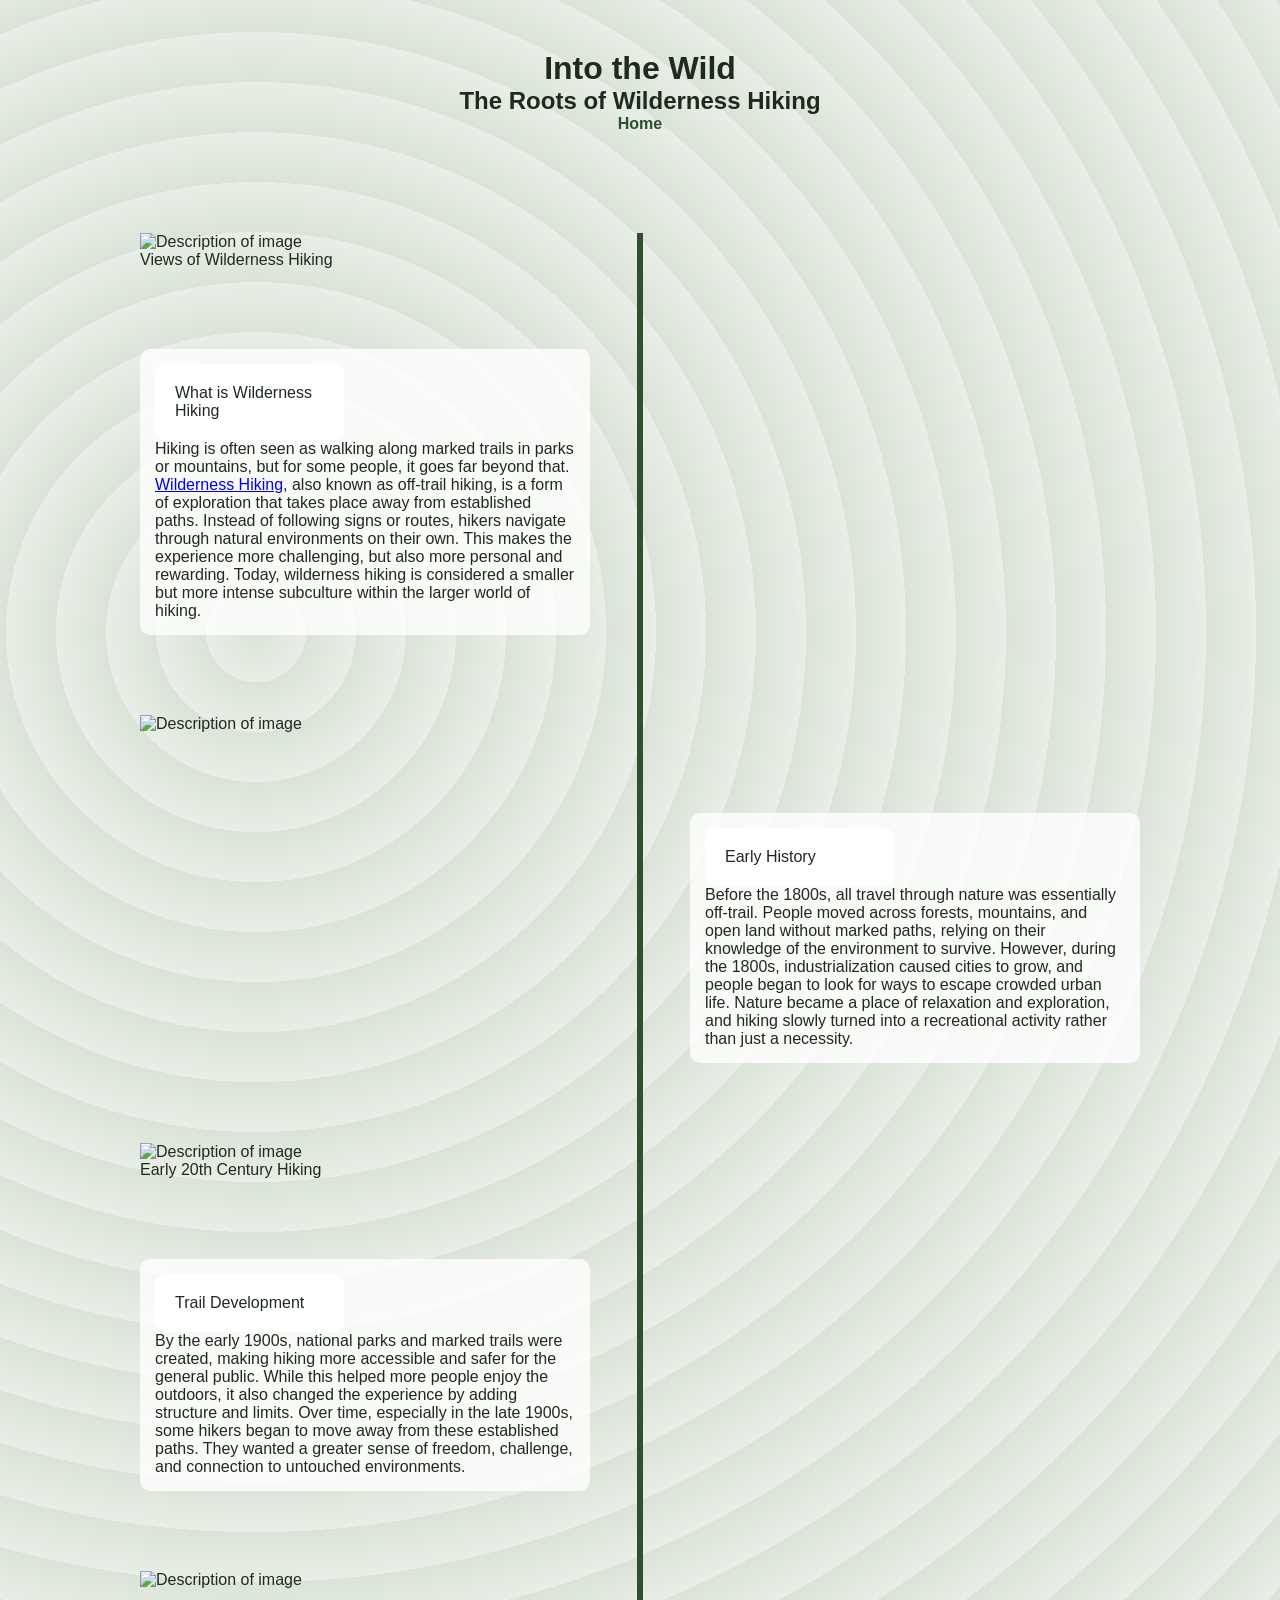
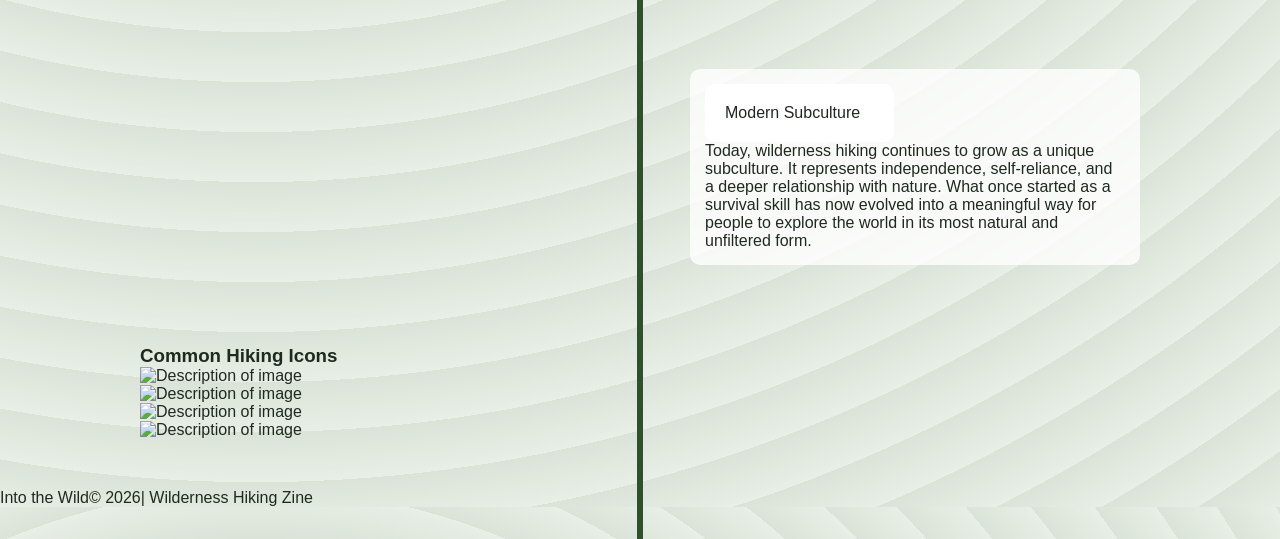
==== index.html @ 7033181c "Add files via upload" ====
<!DOCTYPE html>
<html lang="en">
  <head>
    <meta charset="UTF-8">
    <title>Into the Wild</title>
    <link rel="stylesheet" href="style.css">
  </head>

  <body class="page-intro">

    <header class="site-header">
    <h1>Into the Wild</h1>
    <h2>The Roots of Wilderness Hiking</h2>

    <nav class="site-nav">
    <div class="dropdown">
      <a href="index.html">Home</a>
      <div class="dropdown-content">
        <a href="Section1.html">Mindset</a>
        <a href="Section2.html">Practice</a>
        <a href="Section3.html">Impact</a>
      </div>
      </div>
    </nav>
    </header>

    <main class="intro-section">


    <div class="trail"></div>


    <figure class="image-slot">
    <img src="ZineVisuals/IntroPageVisualOne.png" width="200" height="200" alt="Description of image">
    <figcaption>Views of Wilderness Hiking</figcaption> </figure>


    <div class="timeline-item left">
    <div class="box">What is Wilderness Hiking</div>
    <p>
    Hiking is often seen as walking along marked trails in parks or mountains, but for some people, it goes far beyond that. <a href="https://www.nationalparks.org/connect/blog/beginners-guide-wilderness-backcountry-hiking-prep">Wilderness Hiking</a>, also known as off-trail hiking, is a form of exploration that takes place away from established paths. Instead of following signs or routes, hikers navigate through natural environments on their own. This makes the experience more challenging, but also more personal and rewarding. Today, wilderness hiking is considered a smaller but more intense subculture within the larger world of hiking.
    </p>
    </div>


    <figure class="image-slot">
    <img src="ZineVisuals/IntroPageVisualTwo.png" width="200" height="200" alt="Description of image"> </figure>


    <div class="timeline-item right">
    <div class="box">Early History</div>
    <p>
    Before the 1800s, all travel through nature was essentially off-trail. People moved across forests, mountains, and open land without marked paths, relying on their knowledge of the environment to survive. However, during the 1800s, industrialization caused cities to grow, and people began to look for ways to escape crowded urban life. Nature became a place of relaxation and exploration, and hiking slowly turned into a recreational activity rather than just a necessity.
    </p>
    </div>


    <figure class="image-slot">
      <img src="ZineVisuals/IntroPageImageThree.jpg" width="200" height="200" alt="Description of image">
      <figcaption>Early 20th Century Hiking</figcaption>
    </figure>


      <div class="timeline-item left">
    <div class="box">Trail Development</div>
    <p>
    By the early 1900s, national parks and marked trails were created, making hiking more accessible and safer for the general public. While this helped more people enjoy the outdoors, it also changed the experience by adding structure and limits. Over time, especially in the late 1900s, some hikers began to move away from these established paths. They wanted a greater sense of freedom, challenge, and connection to untouched environments.
    </p>
      </div>

    <figure class="image-slot">
    <img src="ZineVisuals/IntroPageVisualFour.webp" width="200" height="200" alt="Description of image">
  
    </figure>


    <div class="timeline-item right">
    <div class="box">Modern Subculture</div>
    <p>
    Today, wilderness hiking continues to grow as a unique subculture. It represents independence, self-reliance, and a deeper relationship with nature. What once started as a survival skill has now evolved into a meaningful way for people to explore the world in its most natural and unfiltered form.
    </p>
    </div>

    <h3>Common Hiking Icons</h3>

    <figure class="image-slot">
      <img src="ZineVisuals/IntroPageIconOne.png" width="200" height="200" alt="Description of image">
    </figure>


    <figure class="image-slot">
      <img src="ZineVisuals/IntroPageIconTwo.png" width="200" height="200" alt="Description of image">
    </figure>

    <figure class="image-slot">
      <img src="ZineVisuals/IntroPageIconFour.png" width="200" height="200" alt="Description of image"> </figure>

    <figure class="image-slot">
      <img src="ZineVisuals/IntroPageIconThree.png" width="200" height="200" alt="Description of image"> </figure>
    </main>

    <footer>
    <p>Into the Wild© 2026| Wilderness Hiking Zine</p>
    </footer>

    <script src="script.js"></script>

  </body>
</html>
---- style.css ----
* {
  margin: 0;
  padding: 0;
  box-sizing: border-box;
}

:root {
  --forest: #2f4f2f;
  --earth: #5a3e2b;
  --paper: #f5f0e6;
  --sky: #dbe7d0;
}


body {
  font-family: Arial, sans-serif;
  color: #1f2a1f;
}


.site-header {
  text-align: center;
  padding: 50px 20px;
}

.site-nav a {
  margin: 0 10px;
  text-decoration: none;
  color: var(--forest);
  font-weight: bold;
}


.page-intro {
  background:
    repeating-radial-gradient(circle at 20% 30%, rgba(60,90,60,0.08), transparent 50px),
    #e8efe6;
}

.intro-section {
  position: relative;
  max-width: 1100px;
  margin: auto;
  padding: 50px;
}

.trail {
  position: absolute;
  left: 50%;
  width: 6px;
  height: 100%;
  background: var(--forest);
  transform: translateX(-50%);
}

.timeline-item {
  width: 45%;
  margin: 80px 0;
  background: rgba(255,255,255,0.8);
  padding: 15px;
  border-radius: 10px;
}

.left { left: 0; position: relative; }
.right { left: 55%; position: relative; }


.page-paper {
  background: var(--paper);
  padding: 40px;
}

.card {
  background: white;
  padding: 20px;
  margin: 20px 0;
  border: 1px solid #ccc;
  border-radius: 8px;
}




.page-impact {
  background: linear-gradient(to right, #eaeaea, #dbe7d0);
  padding: 50px;
}

.compare {
  display: flex;
  justify-content: space-between;
  gap: 20px;
}

.box {
  width: 45%;
  background: white;
  padding: 20px;
  border-radius: 10px;
}


.visual {
  margin: 20px 0;
}

.visual img {
  width: 100%;
  max-width: 400px;
}

.float-img {
  float: right;
  width: 200px;
  margin: 10px;
}


.dropdown {
  position: relative;
  display: inline-block;
}

.dropdown-content {
  display: none;
  position: absolute;
  background: white;
  border: 1px solid #ccc;
}

.dropdown:hover .dropdown-content {
  display: block;
}


.card {
  opacity: 0;
  transform: translateY(20px);
  transition: 0.5s;
}


.page-backpack .intro-block,
.page-backpack .outro-block {
  opacity: 0;
  transform: translateY(20px);
  transition: 0.5s;
}


.page-backpack .intro-block.show,
.page-backpack .outro-block.show {
  opacity: 1;
  transform: translateY(0);
}


.page-backpack {
  background: #cfdccf; 
}

.intro-box,
.outro-box {
  max-width: 900px;
  margin: 30px auto;
  background: white;
  padding: 20px;
  border-radius: 10px;
  border: 2px solid #2f4f2f;
  line-height: 1.6;
}


.backpack-area {
  position: relative;
  max-width: 1100px;
  height: 600px;
  margin: 60px auto;
}


.backpack-center {
  position: absolute;
  top: 50%;
  left: 50%;
  transform: translate(-50%, -50%);
  text-align: center;
}

.backpack-center img {
  width: 220px;
}


.pointer {
  position: absolute;
  width: 230px;
  background: white;
  border: 2px solid #2f4f2f;
  padding: 12px;
  border-radius: 10px;
}


.top-left { top: 0; left: 0; }
.top-right { top: 0; right: 0; }
.bottom-left { bottom: 0; left: 0; }
.bottom-right { bottom: 0; right: 0; }


.pointer::after {
  content: "";
  position: absolute;
  width: 50px;
  height: 2px;
  background: #5a3e2b;
}

.top-left::after { right: -50px; top: 50%; }
.top-right::after { left: -50px; top: 50%; }
.bottom-left::after { right: -50px; top: 50%; }
.bottom-right::after { left: -50px; top: 50%; }



.page-impact {
  background: linear-gradient(
    to bottom,
    #8b6a4f,
    var(--earth)
  );
}


.impact-box {
  max-width: 900px;
  margin: 30px auto;
  background: white;
  padding: 20px;
  border-radius: 10px;
  border: 2px solid #2f4f2f;
  line-height: 1.6;
}


.impact-grid {
  max-width: 1000px;
  margin: 50px auto;
  display: grid;
  grid-template-columns: 1fr 1fr;
  gap: 20px;
}


.impact-card {
  background: white;
  padding: 20px;
  border-radius: 10px;
  border: 2px solid #2f4f2f;
  line-height: 1.6;
}
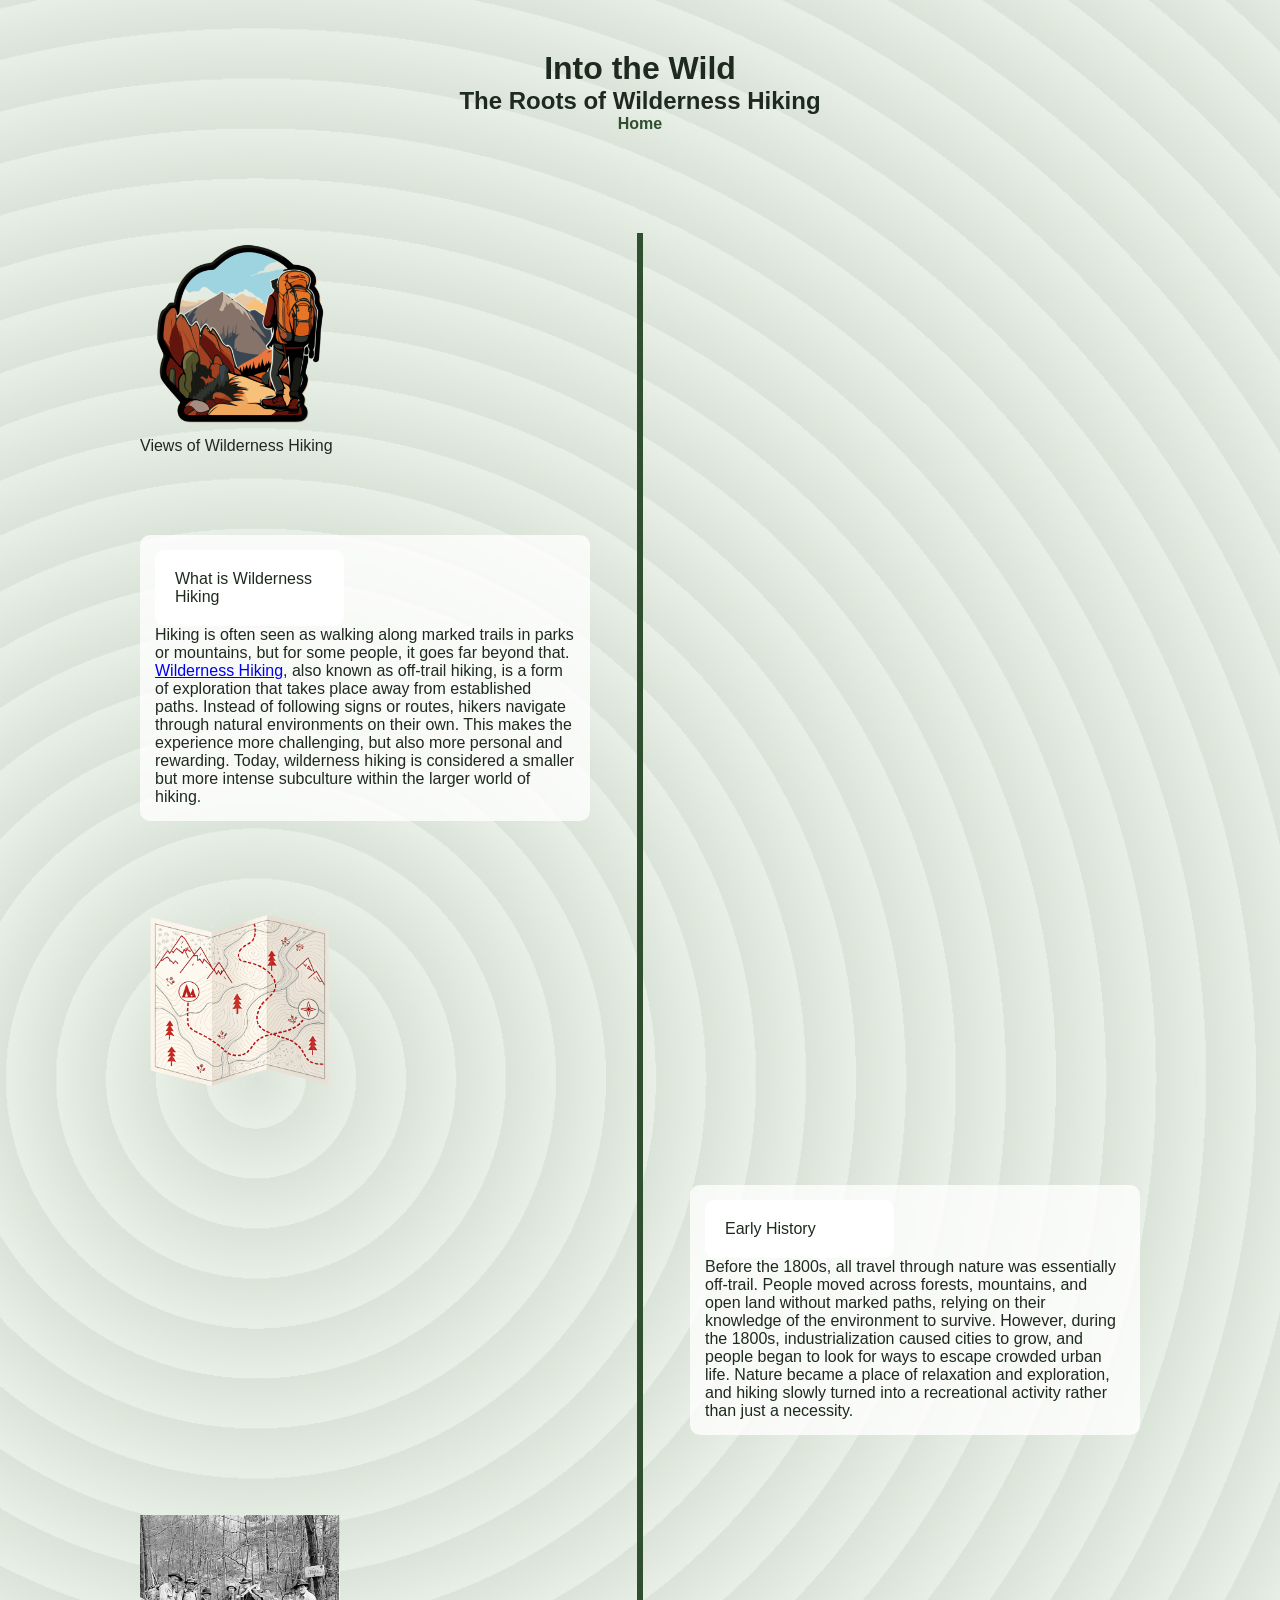
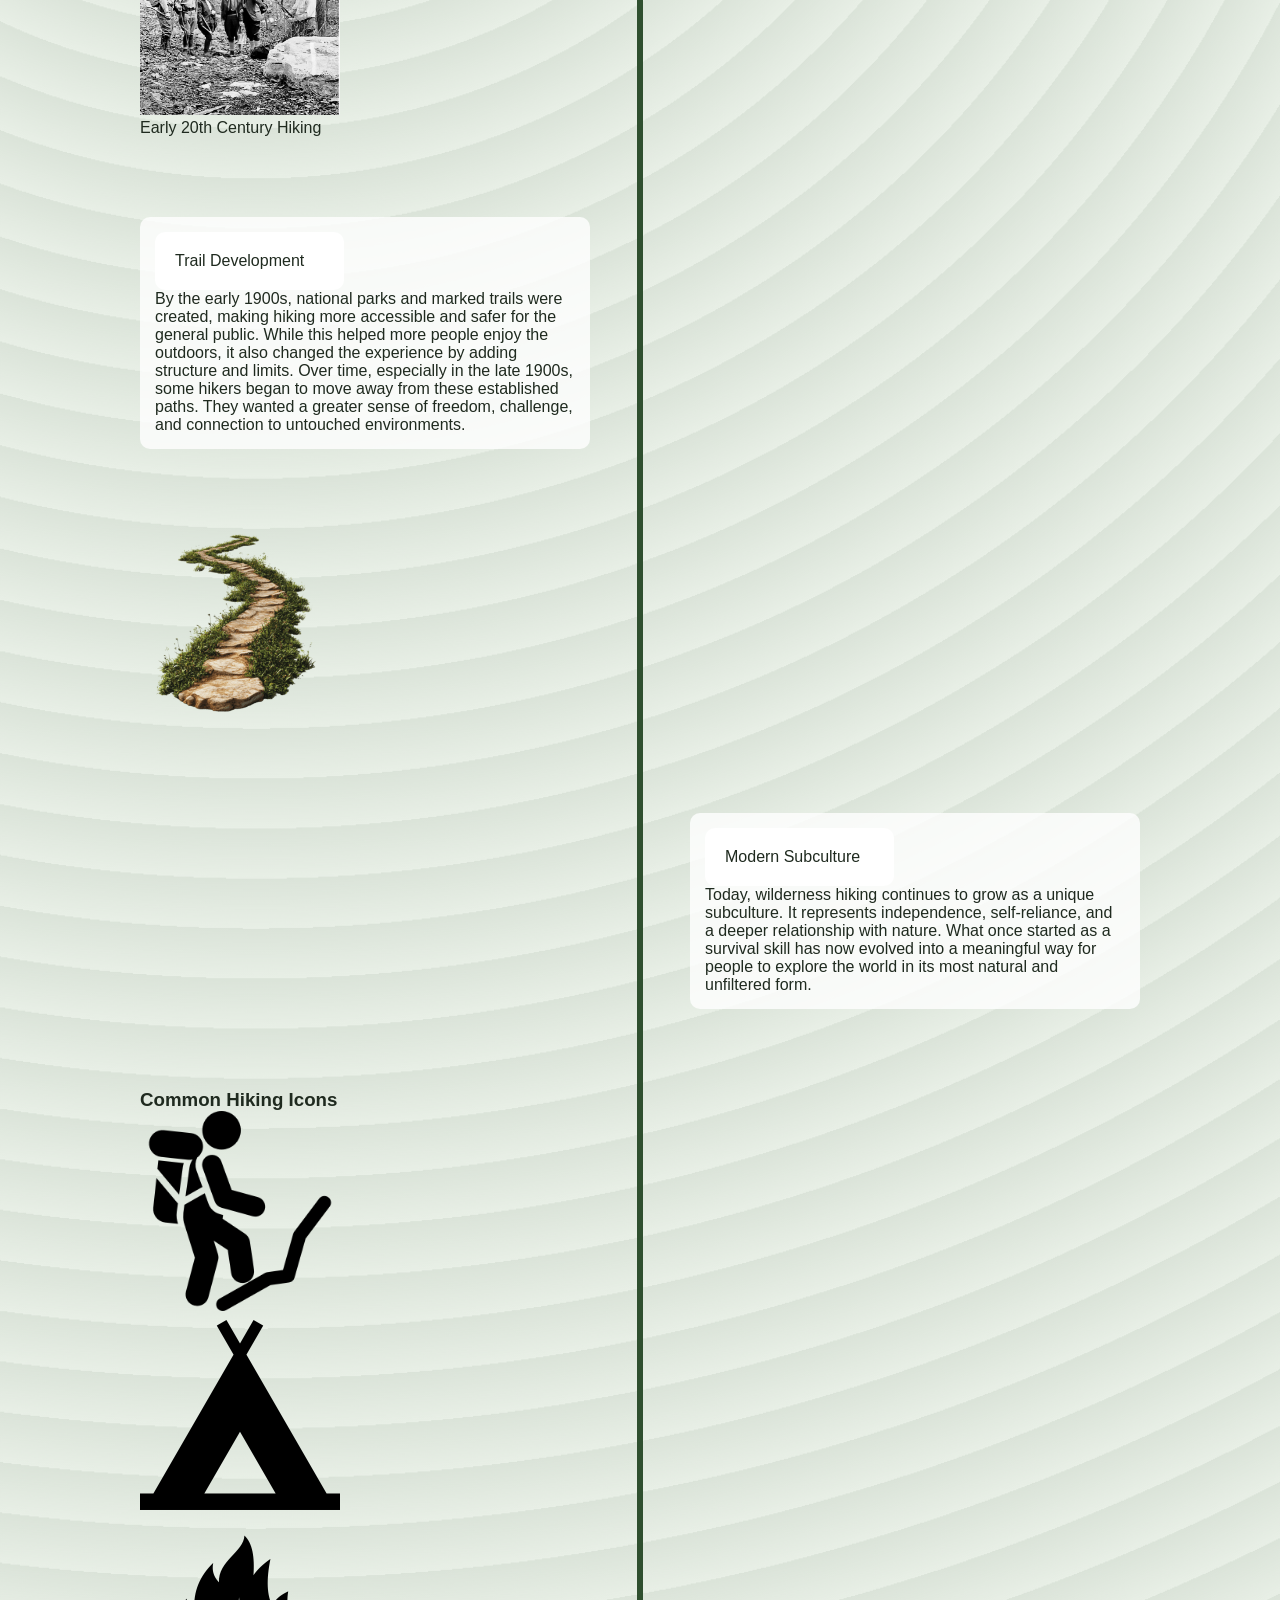
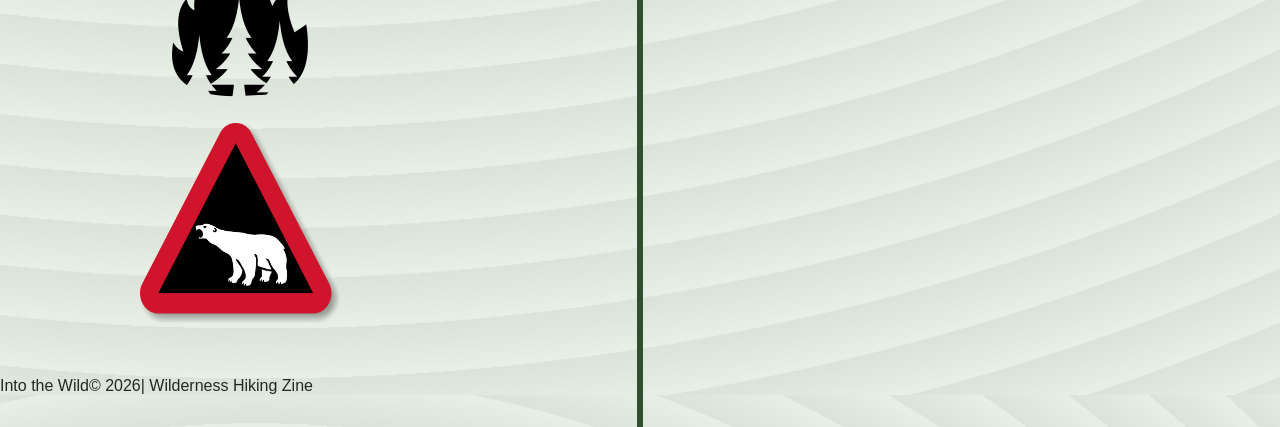
==== commit ea5761ca: "Update index.html" ====
--- a/index.html
+++ b/index.html
@@ -31,7 +31,7 @@
 
 
     <figure class="image-slot">
-    <img src="ZineVisuals/IntroPageVisualOne.png" width="200" height="200" alt="Description of image">
+    <img src="IntroPageVisualOne.png" width="200" height="200" alt="Description of image">
     <figcaption>Views of Wilderness Hiking</figcaption> </figure>
 
 
@@ -44,7 +44,7 @@
 
 
     <figure class="image-slot">
-    <img src="ZineVisuals/IntroPageVisualTwo.png" width="200" height="200" alt="Description of image"> </figure>
+    <img src="IntroPageVisualTwo.png" width="200" height="200" alt="Description of image"> </figure>
 
 
     <div class="timeline-item right">
@@ -56,7 +56,7 @@
 
 
     <figure class="image-slot">
-      <img src="ZineVisuals/IntroPageImageThree.jpg" width="200" height="200" alt="Description of image">
+      <img src="IntroPageImageThree.jpg" width="200" height="200" alt="Description of image">
       <figcaption>Early 20th Century Hiking</figcaption>
     </figure>
 
@@ -69,7 +69,7 @@
       </div>
 
     <figure class="image-slot">
-    <img src="ZineVisuals/IntroPageVisualFour.webp" width="200" height="200" alt="Description of image">
+    <img src="IntroPageVisualFour.webp" width="200" height="200" alt="Description of image">
   
     </figure>
 
@@ -84,19 +84,19 @@
     <h3>Common Hiking Icons</h3>
 
     <figure class="image-slot">
-      <img src="ZineVisuals/IntroPageIconOne.png" width="200" height="200" alt="Description of image">
+      <img src="IntroPageIconOne.png" width="200" height="200" alt="Description of image">
     </figure>
 
 
     <figure class="image-slot">
-      <img src="ZineVisuals/IntroPageIconTwo.png" width="200" height="200" alt="Description of image">
+      <img src="IntroPageIconTwo.png" width="200" height="200" alt="Description of image">
     </figure>
 
     <figure class="image-slot">
-      <img src="ZineVisuals/IntroPageIconFour.png" width="200" height="200" alt="Description of image"> </figure>
+      <img src="IntroPageIconFour.png" width="200" height="200" alt="Description of image"> </figure>
 
     <figure class="image-slot">
-      <img src="ZineVisuals/IntroPageIconThree.png" width="200" height="200" alt="Description of image"> </figure>
+      <img src="IntroPageIconThree.png" width="200" height="200" alt="Description of image"> </figure>
     </main>
 
     <footer>
@@ -106,4 +106,4 @@
     <script src="script.js"></script>
 
   </body>
-</html>+</html>
